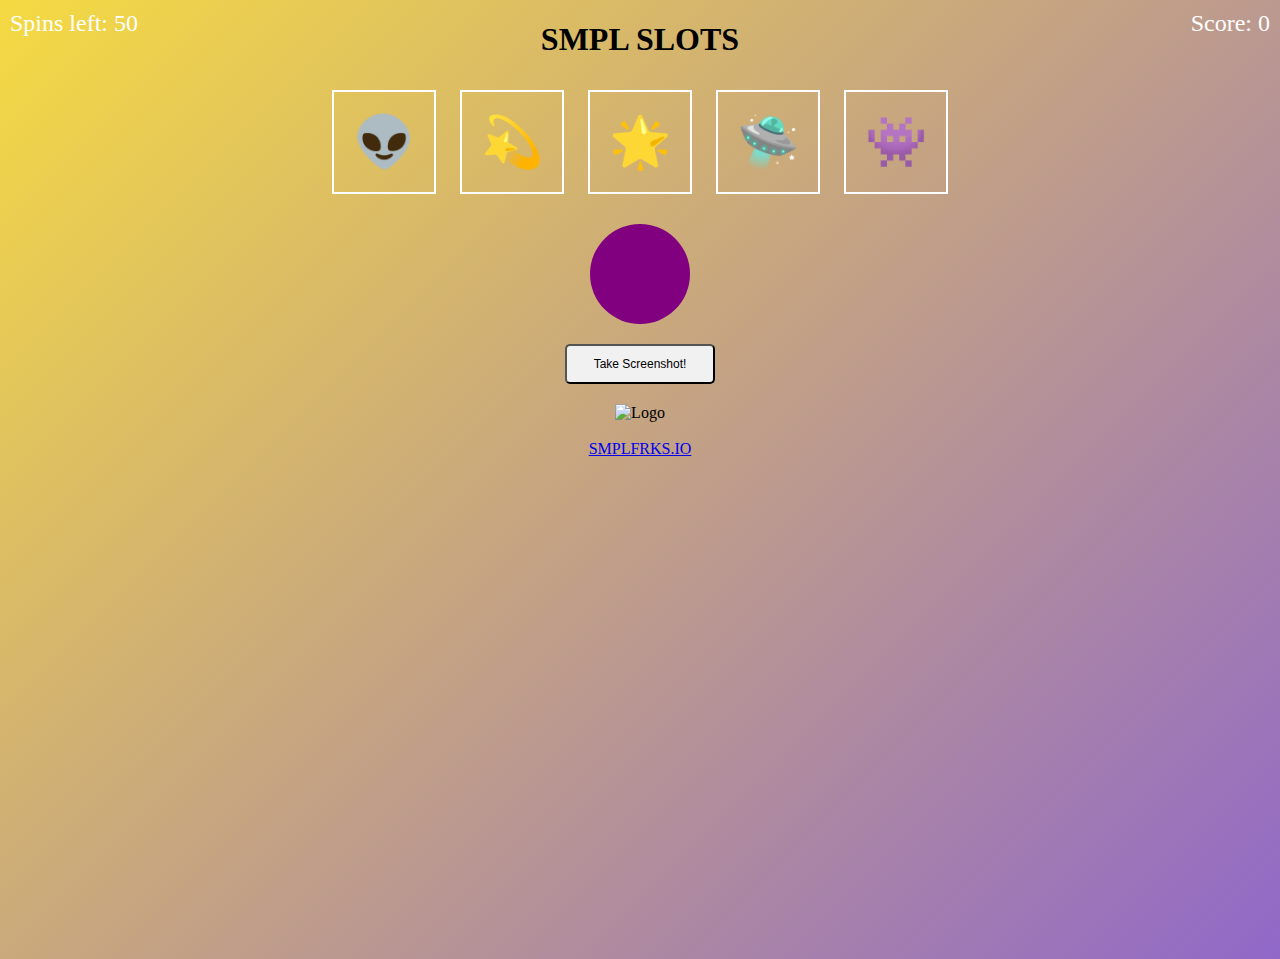
==== Index2.html @ e0155a95 "Add files via upload" ====
<!DOCTYPE html>
<html lang="En">
<head>
    <title>SMPL SLOTS</title>
    <style>
        body {
  background: linear-gradient(-45deg, #66eac9, #3ef1f4, #6f42f5, #f5da42);
  background-size: 400% 400%;
  animation: gradient 5s ease infinite;
  text-align: center;
  height: 100vh;
  padding-bottom: 30px
}

@keyframes gradient {
  0% {
    background-position: 0% 50%;
  }
  50% {
    background-position: 100% 50%;
  }
  100% {
    background-position: 0% 50%;
  }
}


@keyframes color-change {
  0% {
    background-color: ##66eac9;
  }
  25% {
    background-color: #3ef1f4;
  }
  40% {
    background-color: #9370DB;
  }
  60% {
    background-color: #FFA500;
  }
  80% {
    background-color: #7FFFD4;
  }
  100% {
    background-color: #00FFFF;
  }

}
input[type="file"] {
  display: none;
}
        .emoji-box {
            display: inline-flex;
            justify-content: center;
            align-items: center;
            width: 100px;
            height: 100px;
            font-size: 50px;
            border: 2px solid white;
            margin: 10px;
            animation: spin 2s linear infinite;
        }
        @keyframes spin {
            0% { transform: rotate(0deg); }
            100% { transform: rotate(360deg); }
        }
        .spin-button {
            display: block;
            justify-content: center;
            text-align: bottom;
            text-align: bottom;
            justify-content: middle
            align-items: middle;
            margin: 20px auto;
            width: 100px;
            height: 100px;
            font-size: 24px;
            background-color: #800080;
            border-radius: 50%;
            cursor: pointer;
        }
        .score {
            position: absolute;
            top: 10px;
            right: 10px;
            font-size: 24px;
            color: white;
        }
        .spin-ticker {
            position: absolute;
            top: 10px;
            left: 10px;
            font-size: 24px;
            color: white;
        }
        .screenshot-button {
            display: block;
            justify-content: center;
            align-items: center;
            margin: 20px auto;
            width: 150px;
            height: 40px;
            font-size: 12px;
            background-color: #f1f1f1;
            border-radius: 5px;
            cursor: pointer;
        }
    </style>

    <style>
    .logo-container {
      display: flex;
      justify-content: center;
    }
    
    .logo-container img {
      max-width: 100%;
    }
  </style>
</head>
<body>
  
        
  </div>
</body>
</html>
    <style>
        /* CSS styles... */
    </style>
    <script>
        function updateDateTime() {
            var date = new Date();
            var options = { weekday: 'long', year: 'numeric', month: 'long', day: 'numeric', hour: '2-digit', minute: '2-digit', second: '2-digit' };
            var formattedDate = date.toLocaleDateString('en-US', options);
            document.getElementById('date-time').textContent = formattedDate;
        }
        setInterval(updateDateTime, 1000); // Update every second
    </script>
</head>


<body>
    <!-- Rest of your HTML content... -->
    <div id="date-time" style="position: center; top: 10px; left: 10px; font-size: 16px; color: white;"></div>
    <script>
        // Rest of your JavaScript code...
    </script>
    <script src="https://html2canvas.hertzen.com/dist/html2canvas.min.js"></script>
</head>
<body>
    <h1>SMPL SLOTS</h1>
    <div class="emoji-box">👽</div>
    <div class="emoji-box">💫</div>
    <div class="emoji-box">🌟</div>
    <div class="emoji-box">🛸</div>
    <div class="emoji-box">👾</div>
    <div class="spin-button" onclick="spin()"> </div>


    <div id="score" class="score">Score: 0</div>
    <div id="spin-ticker" class="spin-ticker">Spins left: 50</div>
    <button class="screenshot-button" onclick="takeScreenshot()">Take Screenshot!</button>

    <script>
        var spinsLeft = 50;
        var score = 0;

        function spin() {
            if (spinsLeft > 0) {
                var emojiBoxes = document.getElementsByClassName("emoji-box");
                var emojis = ["💩", "💫", "🌟", "🛸", "👾"];
                for (var i = 0; i < emojiBoxes.length; i++) {
                    var randomIndex = Math.floor(Math.random() * emojis.length);
                    var emoji = emojis[randomIndex];
                    emojiBoxes[i].textContent = emoji;
                    if (i === 0) {
                        score += getValue(emoji);
                    }
                }
                spinsLeft--;
                document.getElementById("spin-ticker").textContent = "Spins left: " + spinsLeft;
                document.getElementById("score").textContent = "Score: " + score;
            }
        }

        function getValue(emoji) {
            switch (emoji) {
                case "💩":
                    return -500;
                case "💫":
                    return 20;
                case "🌟":
                    return 30;
                case "🛸":
                    return 100;
                case "👾":
                    return 500;
                default:
                    return 0;
            }
        }

    function takeScreenshot() {
        html2canvas(document.body).then(function(canvas) {
            var link = document.createElement('a');
            link.href = canvas.toDataURL();
            link.download = 'screenshot.png';
            link.click();
        });
    }


</script>

    <script src="https://html2canvas.hertzen.com/dist/html2canvas.min.js"></script>

    <footer>
    <img src="https://i.ibb.co/Xpv7g0V/SMPLFRKSLOGOadssd.png" alt="Logo"><br>
    <br><a href="https://www.smplfrks.io">SMPLFRKS.IO</a>
  </footer>
</body>
</html>
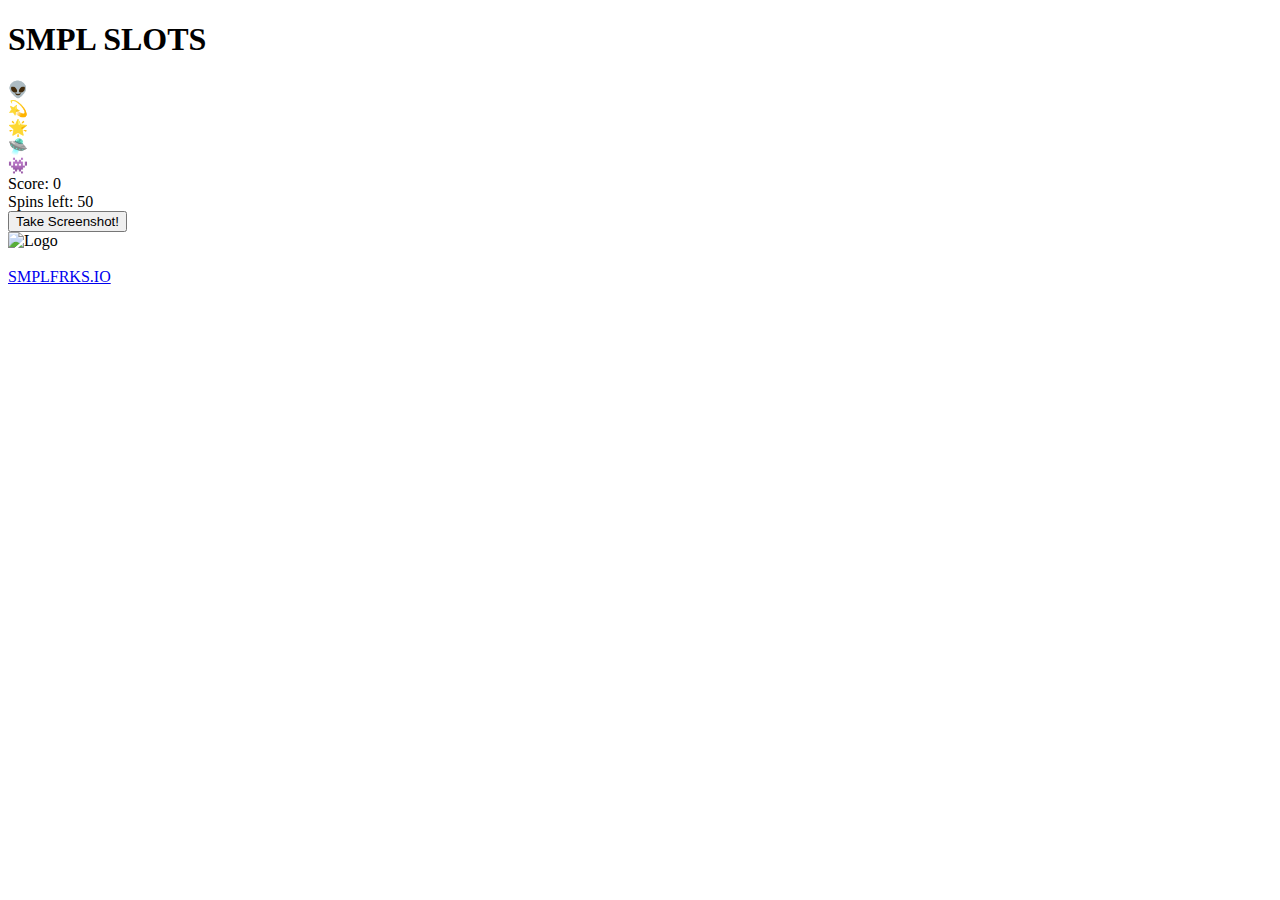
==== commit 3043cb1e: "Add files via upload" ====
--- a/Index2.html
+++ b/Index2.html
@@ -1,132 +1,7 @@
 <!DOCTYPE html>
-<html lang="En">
+<html lang="en">
 <head>
     <title>SMPL SLOTS</title>
-    <style>
-        body {
-  background: linear-gradient(-45deg, #66eac9, #3ef1f4, #6f42f5, #f5da42);
-  background-size: 400% 400%;
-  animation: gradient 5s ease infinite;
-  text-align: center;
-  height: 100vh;
-  padding-bottom: 30px
-}
-
-@keyframes gradient {
-  0% {
-    background-position: 0% 50%;
-  }
-  50% {
-    background-position: 100% 50%;
-  }
-  100% {
-    background-position: 0% 50%;
-  }
-}
-
-
-@keyframes color-change {
-  0% {
-    background-color: ##66eac9;
-  }
-  25% {
-    background-color: #3ef1f4;
-  }
-  40% {
-    background-color: #9370DB;
-  }
-  60% {
-    background-color: #FFA500;
-  }
-  80% {
-    background-color: #7FFFD4;
-  }
-  100% {
-    background-color: #00FFFF;
-  }
-
-}
-input[type="file"] {
-  display: none;
-}
-        .emoji-box {
-            display: inline-flex;
-            justify-content: center;
-            align-items: center;
-            width: 100px;
-            height: 100px;
-            font-size: 50px;
-            border: 2px solid white;
-            margin: 10px;
-            animation: spin 2s linear infinite;
-        }
-        @keyframes spin {
-            0% { transform: rotate(0deg); }
-            100% { transform: rotate(360deg); }
-        }
-        .spin-button {
-            display: block;
-            justify-content: center;
-            text-align: bottom;
-            text-align: bottom;
-            justify-content: middle
-            align-items: middle;
-            margin: 20px auto;
-            width: 100px;
-            height: 100px;
-            font-size: 24px;
-            background-color: #800080;
-            border-radius: 50%;
-            cursor: pointer;
-        }
-        .score {
-            position: absolute;
-            top: 10px;
-            right: 10px;
-            font-size: 24px;
-            color: white;
-        }
-        .spin-ticker {
-            position: absolute;
-            top: 10px;
-            left: 10px;
-            font-size: 24px;
-            color: white;
-        }
-        .screenshot-button {
-            display: block;
-            justify-content: center;
-            align-items: center;
-            margin: 20px auto;
-            width: 150px;
-            height: 40px;
-            font-size: 12px;
-            background-color: #f1f1f1;
-            border-radius: 5px;
-            cursor: pointer;
-        }
-    </style>
-
-    <style>
-    .logo-container {
-      display: flex;
-      justify-content: center;
-    }
-    
-    .logo-container img {
-      max-width: 100%;
-    }
-  </style>
-</head>
-<body>
-  
-        
-  </div>
-</body>
-</html>
-    <style>
-        /* CSS styles... */
-    </style>
     <script>
         function updateDateTime() {
             var date = new Date();
@@ -137,7 +12,6 @@
         setInterval(updateDateTime, 1000); // Update every second
     </script>
 </head>
-
 
 <body>
     <!-- Rest of your HTML content... -->
@@ -160,6 +34,11 @@
     <div id="score" class="score">Score: 0</div>
     <div id="spin-ticker" class="spin-ticker">Spins left: 50</div>
     <button class="screenshot-button" onclick="takeScreenshot()">Take Screenshot!</button>
+
+    <footer>
+        <img src="https://i.ibb.co/Xpv7g0V/SMPLFRKSLOGOadssd.png" alt="Logo"><br><br>
+        <a href="https://www.smplfrks.io">SMPLFRKS.IO</a>
+    </footer>
 
     <script>
         var spinsLeft = 50;
@@ -208,15 +87,6 @@
             link.click();
         });
     }
-
-
-</script>
-
-    <script src="https://html2canvas.hertzen.com/dist/html2canvas.min.js"></script>
-
-    <footer>
-    <img src="https://i.ibb.co/Xpv7g0V/SMPLFRKSLOGOadssd.png" alt="Logo"><br>
-    <br><a href="https://www.smplfrks.io">SMPLFRKS.IO</a>
-  </footer>
+    </script>
 </body>
-</html>
+</html>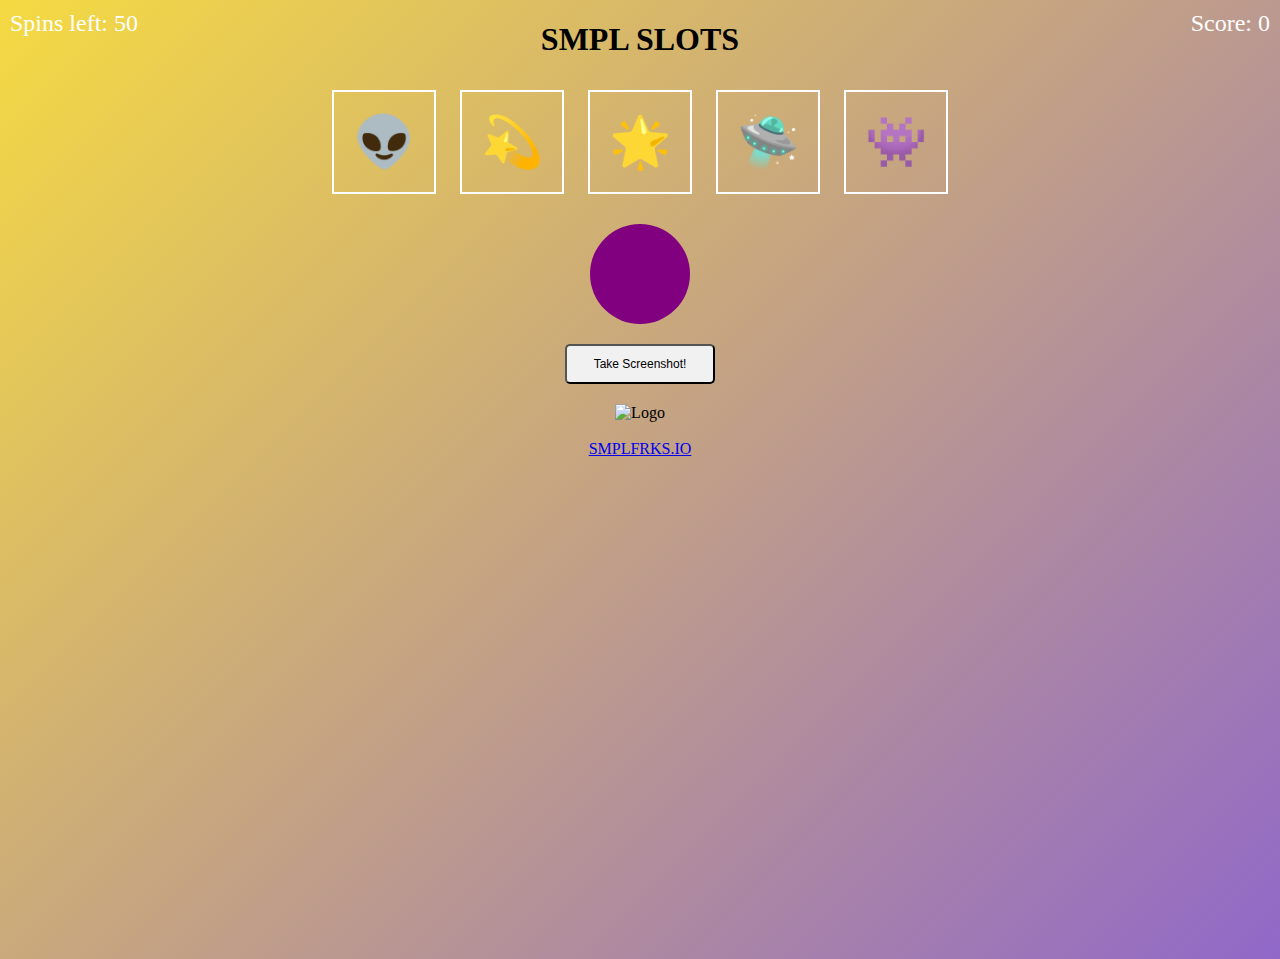
==== commit f30c204b: "Add files via upload" ====
--- a/Index2.html
+++ b/Index2.html
@@ -1,7 +1,130 @@
 <!DOCTYPE html>
 <html lang="en">
-<head>
     <title>SMPL SLOTS</title>
+    <style>
+        body {
+            background: linear-gradient(-45deg, #66eac9, #3ef1f4, #6f42f5, #f5da42);
+            background-size: 400% 400%;
+            animation: gradient 5s ease infinite;
+            text-align: center;
+            height: 100vh;
+            padding-bottom: 30px;
+        }
+
+        @keyframes gradient {
+            0% {
+                background-position: 0% 50%;
+            }
+            50% {
+                background-position: 100% 50%;
+            }
+            100% {
+                background-position: 0% 50%;
+            }
+        }
+
+        @keyframes color-change {
+            0% {
+                background-color: #66eac9;
+            }
+            25% {
+                background-color: #3ef1f4;
+            }
+            40% {
+                background-color: #9370DB;
+            }
+            60% {
+                background-color: #FFA500;
+            }
+            80% {
+                background-color: #7FFFD4;
+            }
+            100% {
+                background-color: #00FFFF;
+            }
+        }
+
+        input[type="file"] {
+            display: none;
+        }
+
+        .emoji-box {
+            display: inline-flex;
+            justify-content: center;
+            align-items: center;
+            width: 100px;
+            height: 100px;
+            font-size: 50px;
+            border: 2px solid white;
+            margin: 10px;
+            animation: spin 2s linear infinite;
+        }
+
+        @keyframes spin {
+            0% { transform: rotate(0deg); }
+            100% { transform: rotate(360deg); }
+        }
+
+        .spin-button {
+            display: block;
+            justify-content: center;
+            text-align: bottom;
+            text-align: bottom;
+            justify-content: middle;
+            align-items: middle;
+            margin: 20px auto;
+            width: 100px;
+            height: 100px;
+            font-size: 24px;
+            background-color: #800080;
+            border-radius: 50%;
+            cursor: pointer;
+        }
+
+        .score {
+            position: absolute;
+            top: 10px;
+            right: 10px;
+            font-size: 24px;
+            color: white;
+        }
+
+        .spin-ticker {
+            position: absolute;
+            top: 10px;
+            left: 10px;
+            font-size: 24px;
+            color: white;
+        }
+
+        .screenshot-button {
+            display: block;
+            justify-content: center;
+            align-items: center;
+            margin: 20px auto;
+            width: 150px;
+            height: 40px;
+            font-size: 12px;
+            background-color: #f1f1f1;
+            border-radius: 5px;
+            cursor: pointer;
+        }
+
+        .logo-container {
+            display: flex;
+            justify-content: center;
+        }
+
+        .logo-container img {
+            max-width: 100%;
+        }
+   
+    .logo-container {
+      display: flex;
+      justify-content: center;
+      max-width: 100%;
+    }
+  </style>
     <script>
         function updateDateTime() {
             var date = new Date();
@@ -11,7 +134,6 @@
         }
         setInterval(updateDateTime, 1000); // Update every second
     </script>
-</head>
 
 <body>
     <!-- Rest of your HTML content... -->
@@ -20,8 +142,6 @@
         // Rest of your JavaScript code...
     </script>
     <script src="https://html2canvas.hertzen.com/dist/html2canvas.min.js"></script>
-</head>
-<body>
     <h1>SMPL SLOTS</h1>
     <div class="emoji-box">👽</div>
     <div class="emoji-box">💫</div>
@@ -29,8 +149,6 @@
     <div class="emoji-box">🛸</div>
     <div class="emoji-box">👾</div>
     <div class="spin-button" onclick="spin()"> </div>
-
-
     <div id="score" class="score">Score: 0</div>
     <div id="spin-ticker" class="spin-ticker">Spins left: 50</div>
     <button class="screenshot-button" onclick="takeScreenshot()">Take Screenshot!</button>
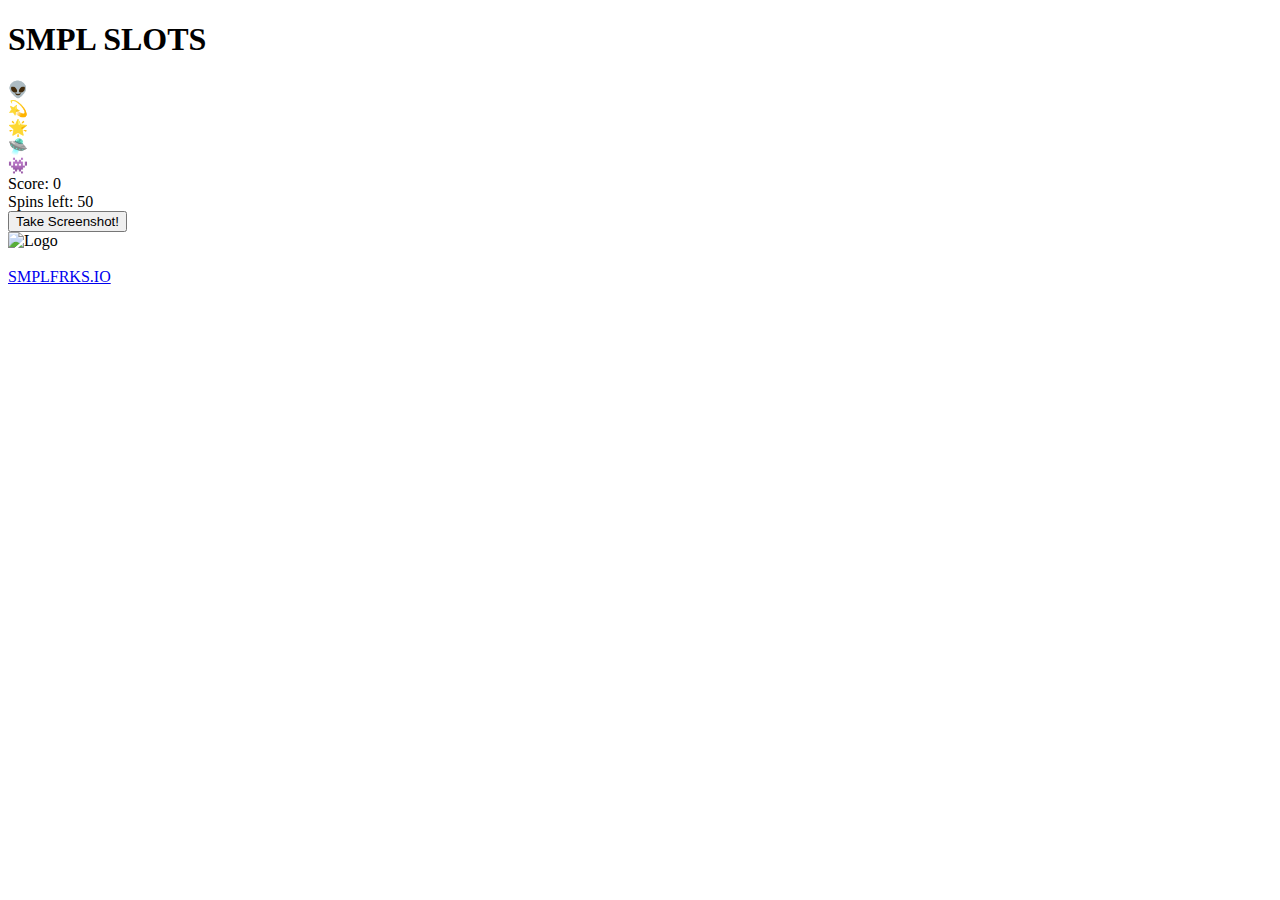
==== commit 45f8c48d: "Add files via upload" ====
--- a/Index2.html
+++ b/Index2.html
@@ -1,140 +1,6 @@
 <!DOCTYPE html>
 <html lang="en">
     <title>SMPL SLOTS</title>
-    <style>
-        body {
-            background: linear-gradient(-45deg, #66eac9, #3ef1f4, #6f42f5, #f5da42);
-            background-size: 400% 400%;
-            animation: gradient 5s ease infinite;
-            text-align: center;
-            height: 100vh;
-            padding-bottom: 30px;
-        }
-
-        @keyframes gradient {
-            0% {
-                background-position: 0% 50%;
-            }
-            50% {
-                background-position: 100% 50%;
-            }
-            100% {
-                background-position: 0% 50%;
-            }
-        }
-
-        @keyframes color-change {
-            0% {
-                background-color: #66eac9;
-            }
-            25% {
-                background-color: #3ef1f4;
-            }
-            40% {
-                background-color: #9370DB;
-            }
-            60% {
-                background-color: #FFA500;
-            }
-            80% {
-                background-color: #7FFFD4;
-            }
-            100% {
-                background-color: #00FFFF;
-            }
-        }
-
-        input[type="file"] {
-            display: none;
-        }
-
-        .emoji-box {
-            display: inline-flex;
-            justify-content: center;
-            align-items: center;
-            width: 100px;
-            height: 100px;
-            font-size: 50px;
-            border: 2px solid white;
-            margin: 10px;
-            animation: spin 2s linear infinite;
-        }
-
-        @keyframes spin {
-            0% { transform: rotate(0deg); }
-            100% { transform: rotate(360deg); }
-        }
-
-        .spin-button {
-            display: block;
-            justify-content: center;
-            text-align: bottom;
-            text-align: bottom;
-            justify-content: middle;
-            align-items: middle;
-            margin: 20px auto;
-            width: 100px;
-            height: 100px;
-            font-size: 24px;
-            background-color: #800080;
-            border-radius: 50%;
-            cursor: pointer;
-        }
-
-        .score {
-            position: absolute;
-            top: 10px;
-            right: 10px;
-            font-size: 24px;
-            color: white;
-        }
-
-        .spin-ticker {
-            position: absolute;
-            top: 10px;
-            left: 10px;
-            font-size: 24px;
-            color: white;
-        }
-
-        .screenshot-button {
-            display: block;
-            justify-content: center;
-            align-items: center;
-            margin: 20px auto;
-            width: 150px;
-            height: 40px;
-            font-size: 12px;
-            background-color: #f1f1f1;
-            border-radius: 5px;
-            cursor: pointer;
-        }
-
-        .logo-container {
-            display: flex;
-            justify-content: center;
-        }
-
-        .logo-container img {
-            max-width: 100%;
-        }
-   
-    .logo-container {
-      display: flex;
-      justify-content: center;
-      max-width: 100%;
-    }
-  </style>
-    <script>
-        function updateDateTime() {
-            var date = new Date();
-            var options = { weekday: 'long', year: 'numeric', month: 'long', day: 'numeric', hour: '2-digit', minute: '2-digit', second: '2-digit' };
-            var formattedDate = date.toLocaleDateString('en-US', options);
-            document.getElementById('date-time').textContent = formattedDate;
-        }
-        setInterval(updateDateTime, 1000); // Update every second
-    </script>
-
 <body>
     <!-- Rest of your HTML content... -->
     <div id="date-time" style="position: center; top: 10px; left: 10px; font-size: 16px; color: white;"></div>
